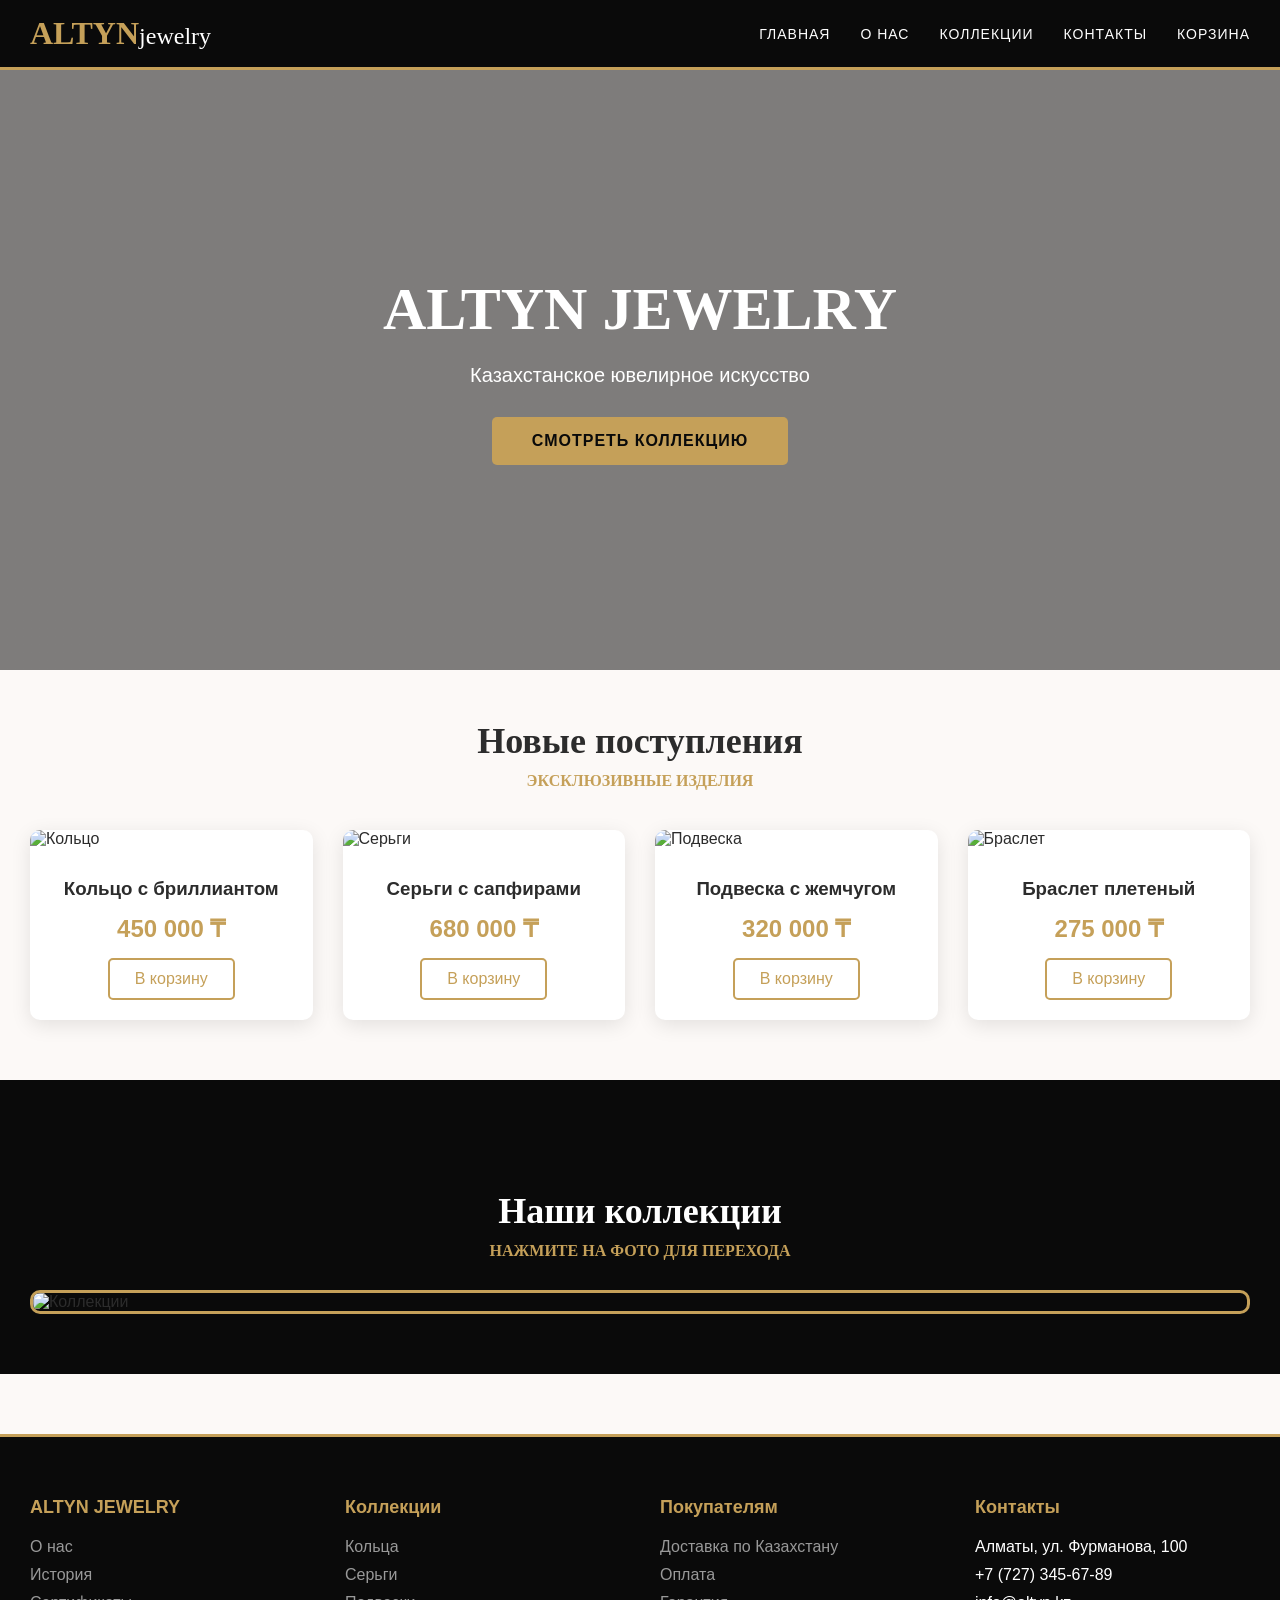
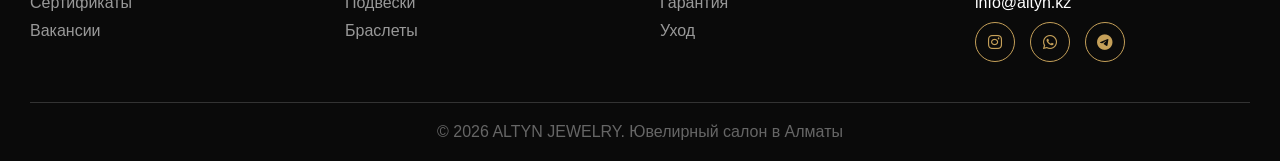
==== index.html @ 8aeca7d5 "Add files via upload" ====
<!DOCTYPE html>
<html lang="ru">
<head>
    <meta charset="UTF-8">
    <meta name="viewport" content="width=device-width, initial-scale=1.0">
    <title>ALTYN | Премиум ювелирный салон в Алматы</title>
    <link rel="stylesheet" href="https://cdnjs.cloudflare.com/ajax/libs/font-awesome/6.0.0/css/all.min.css">
    <style>
        * {
            margin: 0;
            padding: 0;
            box-sizing: border-box;
        }

        body {
            font-family: 'Segoe UI', Arial, sans-serif;
            background: #fcf9f7;
            color: #2c2c2c;
        }

        :root {
            --gold: #C5A059;
            --dark-gold: #A67C4E;
            --black: #1E1E1E;
            --cream: #FDF7F0;
        }

        /* Шапка */
        header {
            background: #0a0a0a;
            padding: 15px 0;
            position: sticky;
            top: 0;
            z-index: 1000;
            border-bottom: 3px solid var(--gold);
        }

        .container {
            max-width: 1300px;
            margin: 0 auto;
            padding: 0 30px;
        }

        .header-container {
            display: flex;
            justify-content: space-between;
            align-items: center;
        }

        .logo {
            font-size: 32px;
            font-weight: bold;
            color: var(--gold);
            font-family: 'Times New Roman', serif;
        }

        .logo span {
            color: white;
            font-size: 24px;
            font-weight: 300;
        }

        nav ul {
            display: flex;
            list-style: none;
            gap: 30px;
        }

        nav ul li a {
            color: white;
            text-decoration: none;
            font-size: 14px;
            text-transform: uppercase;
            letter-spacing: 1px;
            padding: 5px 0;
            transition: 0.3s;
        }

        nav ul li a:hover {
            color: var(--gold);
        }

        /* Главный экран */
        .hero {
            height: 600px;
            background: linear-gradient(rgba(0,0,0,0.5), rgba(0,0,0,0.5)), 
                        url('https://images.unsplash.com/photo-1515562141207-7a88fb7ce338?w=1600') center/cover;
            display: flex;
            align-items: center;
            justify-content: center;
            text-align: center;
            color: white;
        }

        .hero-content h1 {
            font-size: 60px;
            margin-bottom: 20px;
            font-family: 'Times New Roman', serif;
        }

        .hero-content p {
            font-size: 20px;
            margin-bottom: 30px;
        }

        .btn {
            display: inline-block;
            padding: 15px 40px;
            background: var(--gold);
            color: #0a0a0a;
            text-decoration: none;
            text-transform: uppercase;
            letter-spacing: 1px;
            font-weight: bold;
            border-radius: 5px;
            transition: 0.3s;
        }

        .btn:hover {
            background: #b38f4a;
            transform: scale(1.05);
        }

        /* Заголовки */
        .section-title {
            text-align: center;
            font-size: 36px;
            margin: 50px 0 30px;
            font-family: 'Times New Roman', serif;
        }

        .section-title span {
            display: block;
            font-size: 16px;
            color: var(--gold);
            margin-top: 10px;
            text-transform: uppercase;
        }

        /* Каталог */
        .product-grid {
            display: grid;
            grid-template-columns: repeat(4, 1fr);
            gap: 30px;
            margin: 40px 0;
        }

        .product-card {
            background: white;
            border-radius: 10px;
            overflow: hidden;
            box-shadow: 0 5px 20px rgba(0,0,0,0.1);
            transition: 0.3s;
        }

        .product-card:hover {
            transform: translateY(-10px);
            box-shadow: 0 10px 30px rgba(197,160,89,0.3);
        }

        .product-card img {
            width: 100%;
            height: 250px;
            object-fit: cover;
        }

        .product-info {
            padding: 20px;
            text-align: center;
        }

        .product-info h3 {
            margin: 10px 0;
        }

        .price {
            font-size: 24px;
            color: var(--gold);
            font-weight: bold;
            margin: 15px 0;
        }

        .btn-card {
            display: inline-block;
            padding: 10px 25px;
            border: 2px solid var(--gold);
            color: var(--gold);
            text-decoration: none;
            border-radius: 5px;
            transition: 0.3s;
        }

        .btn-card:hover {
            background: var(--gold);
            color: white;
        }

        /* Навигационная карта */
        .map-section {
            background: #0a0a0a;
            padding: 60px 0;
            margin: 60px 0;
        }

        .map-section .section-title {
            color: white;
        }

        .map-container {
            position: relative;
            border: 3px solid var(--gold);
            border-radius: 10px;
            overflow: hidden;
        }

        .map-image {
            width: 100%;
            height: 400px;
            object-fit: cover;
        }

        .map-overlay {
            position: absolute;
            top: 0;
            left: 0;
            width: 100%;
            height: 100%;
            display: grid;
            grid-template-columns: repeat(4, 1fr);
        }

        .map-area {
            display: flex;
            align-items: center;
            justify-content: center;
            cursor: pointer;
            transition: 0.3s;
        }

        .map-area:hover {
            background: rgba(197, 160, 89, 0.2);
        }

        .map-area span {
            background: rgba(0,0,0,0.8);
            color: var(--gold);
            padding: 10px 20px;
            border-radius: 30px;
            opacity: 0;
            transition: 0.3s;
            border: 1px solid var(--gold);
        }

        .map-area:hover span {
            opacity: 1;
        }

        /* Футер */
        footer {
            background: #0a0a0a;
            color: white;
            padding: 60px 0 20px;
            margin-top: 60px;
            border-top: 3px solid var(--gold);
        }

        .footer-container {
            display: grid;
            grid-template-columns: repeat(4, 1fr);
            gap: 40px;
            margin-bottom: 40px;
        }

        .footer-col h4 {
            color: var(--gold);
            margin-bottom: 20px;
            font-size: 18px;
        }

        .footer-col ul {
            list-style: none;
        }

        .footer-col ul li {
            margin-bottom: 10px;
        }

        .footer-col ul li a {
            color: #999;
            text-decoration: none;
            transition: 0.3s;
        }

        .footer-col ul li a:hover {
            color: var(--gold);
            padding-left: 5px;
        }

        .social-links {
            display: flex;
            gap: 15px;
        }

        .social-link {
            width: 40px;
            height: 40px;
            border: 1px solid var(--gold);
            border-radius: 50%;
            display: flex;
            align-items: center;
            justify-content: center;
            color: var(--gold);
            text-decoration: none;
            transition: 0.3s;
        }

        .social-link:hover {
            background: var(--gold);
            color: #0a0a0a;
        }

        .footer-bottom {
            text-align: center;
            padding-top: 20px;
            border-top: 1px solid #333;
            color: #666;
        }

        /* Адаптивность */
        @media (max-width: 992px) {
            .product-grid {
                grid-template-columns: repeat(3, 1fr);
            }
        }

        @media (max-width: 768px) {
            .header-container {
                flex-direction: column;
                gap: 20px;
            }
            nav ul {
                flex-wrap: wrap;
                justify-content: center;
            }
            .product-grid {
                grid-template-columns: repeat(2, 1fr);
            }
            .footer-container {
                grid-template-columns: repeat(2, 1fr);
            }
        }

        @media (max-width: 480px) {
            .product-grid {
                grid-template-columns: 1fr;
            }
            .footer-container {
                grid-template-columns: 1fr;
            }
        }
    </style>
</head>
<body>
    <header>
        <div class="container header-container">
            <div class="logo">
                ALTYN<span>jewelry</span>
            </div>
            <nav>
                <ul>
                    <li><a href="index.html">Главная</a></li>
                    <li><a href="about.html">О нас</a></li>
                    <li><a href="prices.html">Коллекции</a></li>
                    <li><a href="contacts.html">Контакты</a></li>
                    <li><a href="cart.html">Корзина</a></li>
                </ul>
            </nav>
        </div>
    </header>

    <section class="hero">
        <div class="hero-content">
            <h1>ALTYN JEWELRY</h1>
            <p>Казахстанское ювелирное искусство</p>
            <a href="prices.html" class="btn">Смотреть коллекцию</a>
        </div>
    </section>

    <div class="container">
        <h2 class="section-title">
            Новые поступления
            <span>эксклюзивные изделия</span>
        </h2>

        <div class="product-grid">
            <div class="product-card">
                <img src="https://images.unsplash.com/photo-1605100804763-247f67b3557e?w=800" alt="Кольцо">
                <div class="product-info">
                    <h3>Кольцо с бриллиантом</h3>
                    <div class="price">450 000 ₸</div>
                    <a href="cart.html" class="btn-card">В корзину</a>
                </div>
            </div>
            <div class="product-card">
                <img src="https://images.unsplash.com/photo-1535632066927-ab7c9ab60908?w=800" alt="Серьги">
                <div class="product-info">
                    <h3>Серьги с сапфирами</h3>
                    <div class="price">680 000 ₸</div>
                    <a href="cart.html" class="btn-card">В корзину</a>
                </div>
            </div>
            <div class="product-card">
                <img src="https://images.unsplash.com/photo-1599643477877-530eb83abc8e?w=800" alt="Подвеска">
                <div class="product-info">
                    <h3>Подвеска с жемчугом</h3>
                    <div class="price">320 000 ₸</div>
                    <a href="cart.html" class="btn-card">В корзину</a>
                </div>
            </div>
            <div class="product-card">
                <img src="https://images.unsplash.com/photo-1611591437281-460bfbe1220a?w=800" alt="Браслет">
                <div class="product-info">
                    <h3>Браслет плетеный</h3>
                    <div class="price">275 000 ₸</div>
                    <a href="cart.html" class="btn-card">В корзину</a>
                </div>
            </div>
        </div>
    </div>

    <section class="map-section">
        <div class="container">
            <h2 class="section-title">
                Наши коллекции
                <span>нажмите на фото для перехода</span>
            </h2>
            
            <div class="map-container">
                <img src="https://images.unsplash.com/photo-1599643478518-a784e5dc4c8f?w=1600" alt="Коллекции" class="map-image" usemap="#collection-map">
                <map name="collection-map">
                    <area shape="rect" coords="0,0,400,400" href="prices.html#rings" alt="Кольца">
                    <area shape="rect" coords="400,0,800,400" href="prices.html#earrings" alt="Серьги">
                    <area shape="rect" coords="800,0,1200,400" href="prices.html#necklaces" alt="Подвески">
                    <area shape="rect" coords="0,400,600,800" href="prices.html#bracelets" alt="Браслеты">
                    <area shape="rect" coords="600,400,1200,800" href="prices.html#watches" alt="Часы">
                </map>
            </div>
        </div>
    </section>

    <footer>
        <div class="container">
            <div class="footer-container">
                <div class="footer-col">
                    <h4>ALTYN JEWELRY</h4>
                    <ul>
                        <li><a href="about.html">О нас</a></li>
                        <li><a href="#">История</a></li>
                        <li><a href="#">Сертификаты</a></li>
                        <li><a href="#">Вакансии</a></li>
                    </ul>
                </div>
                <div class="footer-col">
                    <h4>Коллекции</h4>
                    <ul>
                        <li><a href="prices.html#rings">Кольца</a></li>
                        <li><a href="prices.html#earrings">Серьги</a></li>
                        <li><a href="prices.html#necklaces">Подвески</a></li>
                        <li><a href="prices.html#bracelets">Браслеты</a></li>
                    </ul>
                </div>
                <div class="footer-col">
                    <h4>Покупателям</h4>
                    <ul>
                        <li><a href="#">Доставка по Казахстану</a></li>
                        <li><a href="#">Оплата</a></li>
                        <li><a href="#">Гарантия</a></li>
                        <li><a href="#">Уход</a></li>
                    </ul>
                </div>
                <div class="footer-col">
                    <h4>Контакты</h4>
                    <ul>
                        <li>Алматы, ул. Фурманова, 100</li>
                        <li>+7 (727) 345-67-89</li>
                        <li>info@altyn.kz</li>
                    </ul>
                    <div class="social-links">
                        <a href="#" class="social-link"><i class="fab fa-instagram"></i></a>
                        <a href="#" class="social-link"><i class="fab fa-whatsapp"></i></a>
                        <a href="#" class="social-link"><i class="fab fa-telegram"></i></a>
                    </div>
                </div>
            </div>
            <div class="footer-bottom">
                <p>© 2026 ALTYN JEWELRY. Ювелирный салон в Алматы</p>
            </div>
        </div>
    </footer>
</body>
</html>
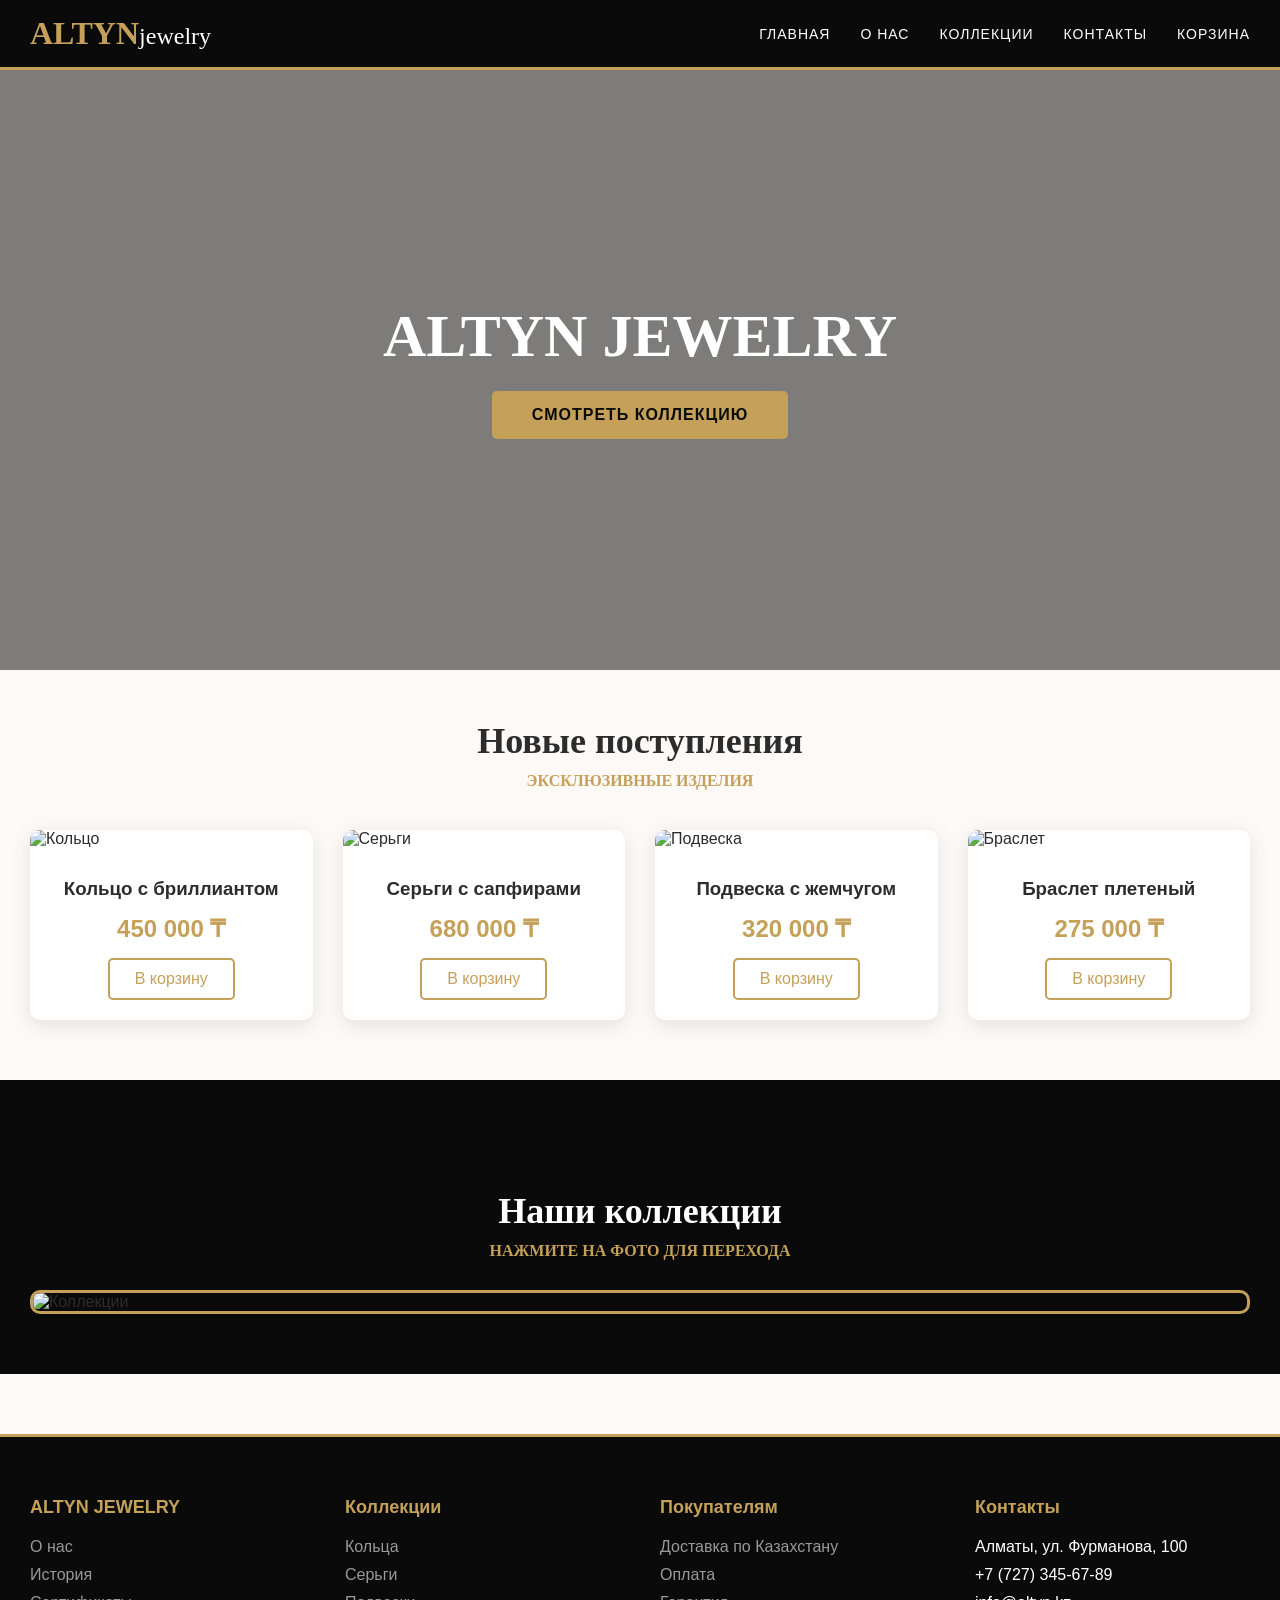
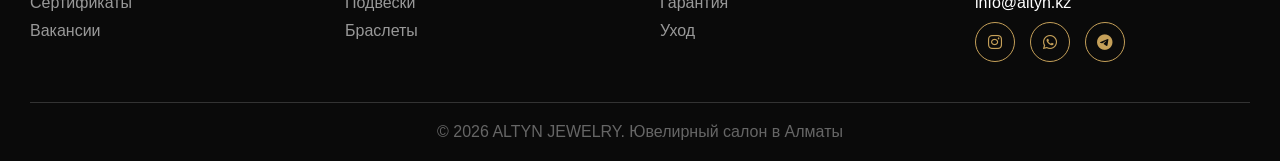
==== commit 44294c0a: "Update index.html" ====
--- a/index.html
+++ b/index.html
@@ -381,7 +381,6 @@
     <section class="hero">
         <div class="hero-content">
             <h1>ALTYN JEWELRY</h1>
-            <p>Казахстанское ювелирное искусство</p>
             <a href="prices.html" class="btn">Смотреть коллекцию</a>
         </div>
     </section>
@@ -498,4 +497,5 @@
         </div>
     </footer>
 </body>
-</html>+
+</html>
